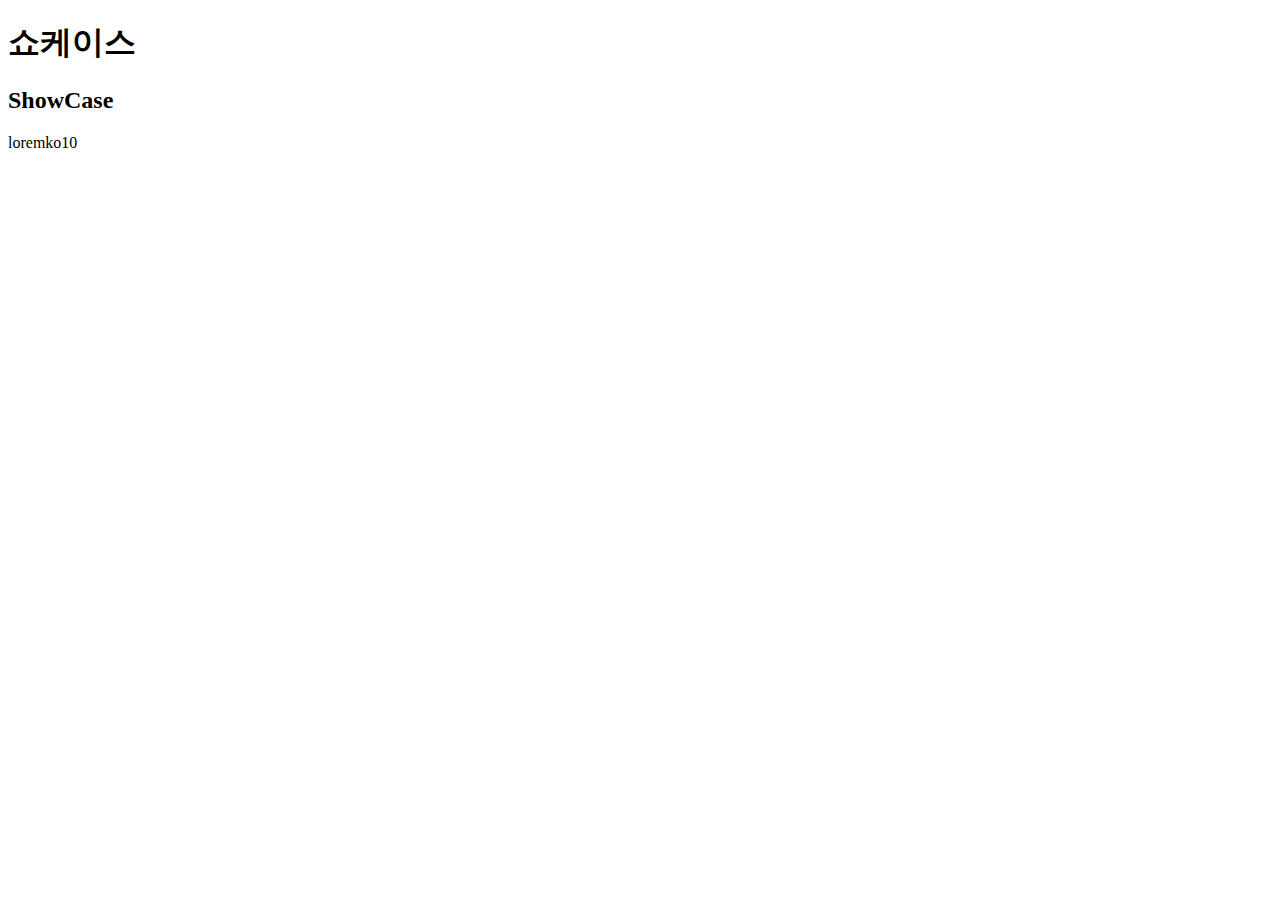
==== index.html @ ea560cfb "1" ====
<!DOCTYPE html>
<html lang="en">
<head>
    <meta charset="UTF-8">
    <title>HOME  sparkk87.github.io</title>
</head>
<body>
    <h1>쇼케이스</h1>
    <h2 lang="en">ShowCase</h2>
    <p lang="sp">loremko10</p>
</body>
</html>
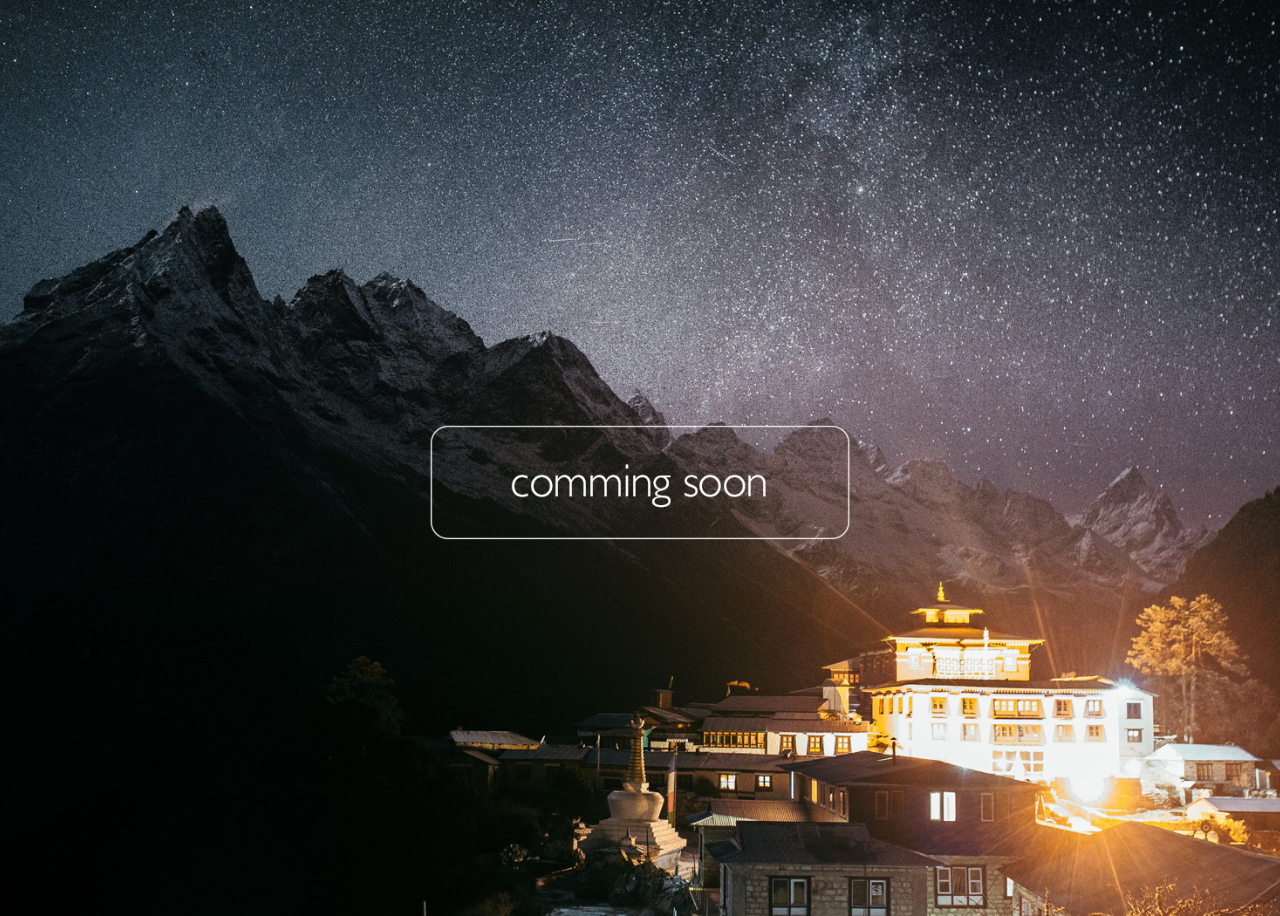
==== commit 0bdc4150: "BackGround IMG 설정 및 옵션적용" ====
--- a/index.html
+++ b/index.html
@@ -2,11 +2,20 @@
 <html lang="en">
 <head>
     <meta charset="UTF-8">
-    <title>HOME  sparkk87.github.io</title>
+    <title>sparkk87.github.io_0209</title>
+    <style>
+        /* CSS */
+        body{
+            height: 100vh;
+            background-image: url("./Assets/cms.jpg");
+            background-repeat:no-repeat;
+            background-position: center center;
+            background-size: cover;
+        }
+    </style>
 </head>
 <body>
-    <h1>쇼케이스</h1>
-    <h2 lang="en">ShowCase</h2>
-    <p lang="sp">loremko10</p>
+    <!--<img src="./Assets/cms.jpg" alt="cms">-->
+    
 </body>
-</html>+</html>
